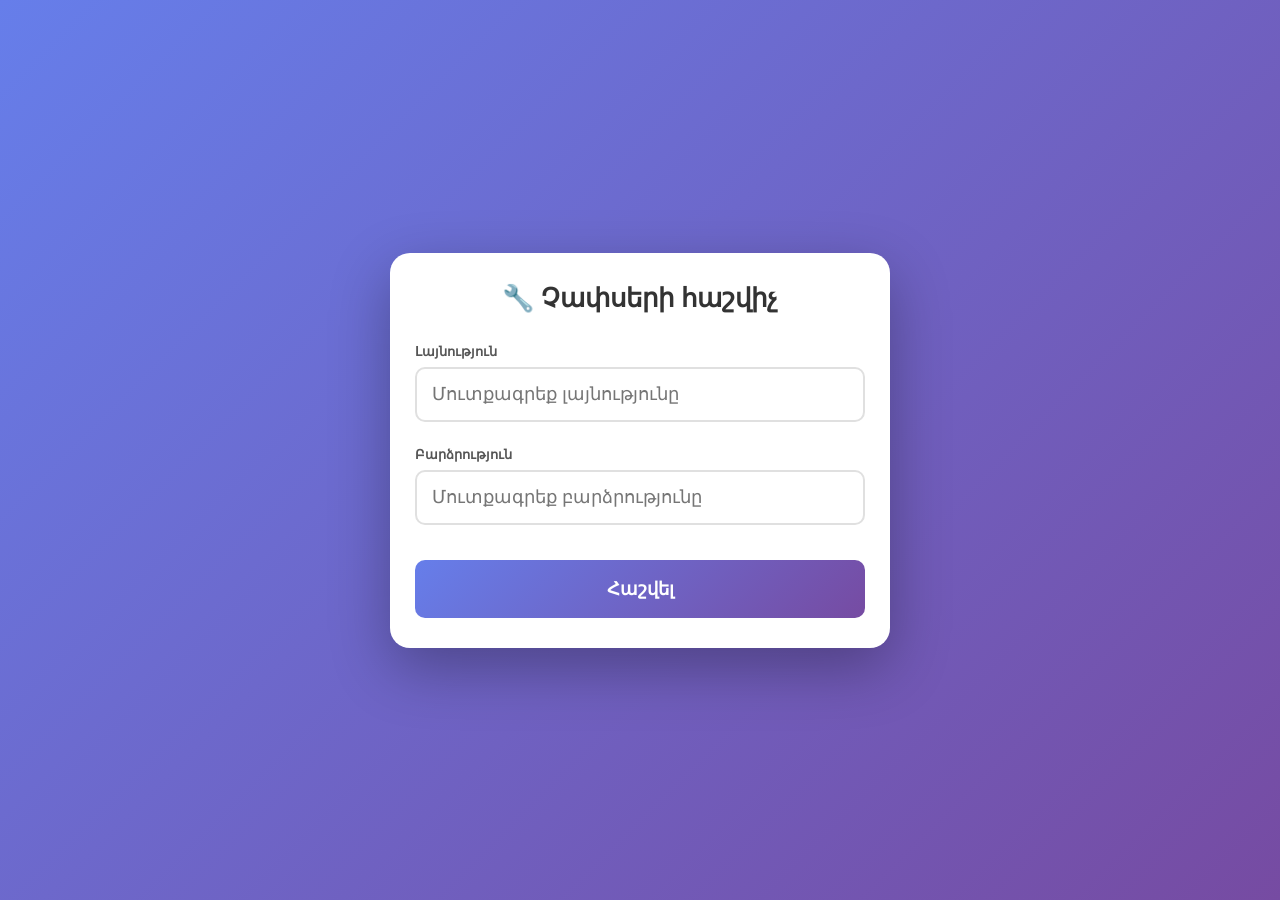
==== index.html @ 32da0ac8 "fisrt commit" ====
<!DOCTYPE html>
<html lang="hy">
<head>
    <meta charset="UTF-8">
    <meta name="viewport" content="width=device-width, initial-scale=1.0, maximum-scale=1.0, user-scalable=no">
    <title>Չափսերի հաշվիչ</title>
    <link rel="stylesheet" href="style.css">
</head>
<body>
    <div class="container">
        <h1>🔧 Չափսերի հաշվիչ</h1>
        
        <div class="input-group">
            <label for="width">Լայնություն</label>
            <input type="number" id="width" placeholder="Մուտքագրեք լայնությունը" step="0.1" inputmode="decimal">
            <span class="error" id="widthError">Խնդրում ենք մուտքագրել ճիշտ արժեք</span>
        </div>

        <div class="input-group">
            <label for="height">Բարձրություն</label>
            <input type="number" id="height" placeholder="Մուտքագրեք բարձրությունը" step="0.1" inputmode="decimal">
            <span class="error" id="heightError">Խնդրում ենք մուտքագրել ճիշտ արժեք</span>
        </div>

        <button onclick="calculate()">Հաշվել</button>

        <div class="results" id="results">
            <!-- Վիզուալ ներկայացում -->
            <div class="visual-container">
                <div class="outer-box" id="outerBox">
                    <div class="outer-label" id="outerLabel"></div>
                    <div class="inner-box1">
                            <div class="inner-label-width1" id="innerLabelWidth1"></div>
                            <div class="inner-label-height1" id="innerLabelHeight1"></div>
                            <div class="inner-box" id="innerBox">
                                <div class="inner-label-width" id="innerLabelWidth"></div>
                                <div class="inner-label-height" id="innerLabelHeight"></div>
                            </div>
                    </div>
                </div>
            </div>
        </div>
    </div>

    <script src="app.js"></script>
</body>
</html>
---- style.css ----
* {
    margin: 0;
    padding: 0;
    box-sizing: border-box;
    -webkit-tap-highlight-color: transparent;
}

body {
    font-family: 'Segoe UI', Tahoma, Geneva, Verdana, sans-serif;
    background: linear-gradient(135deg, #667eea 0%, #764ba2 100%);
    min-height: 100vh;
    display: flex;
    justify-content: center;
    align-items: center;
    padding: 20px;
}

.container {
    background: white;
    padding: 30px 25px;
    border-radius: 20px;
    box-shadow: 0 20px 60px rgba(0, 0, 0, 0.3);
    max-width: 500px;
    width: 100%;
}

h1 {
    color: #333;
    margin-bottom: 30px;
    text-align: center;
    font-size: 26px;
}

.input-group {
    margin-bottom: 25px;
}

label {
    display: block;
    margin-bottom: 8px;
    color: #555;
    font-weight: 600;
    font-size: 13px;
}

input {
    width: 100%;
    padding: 15px;
    border: 2px solid #e0e0e0;
    border-radius: 10px;
    font-size: 18px;
    transition: all 0.3s ease;
}

input:focus {
    outline: none;
    border-color: #667eea;
    box-shadow: 0 0 0 3px rgba(102, 126, 234, 0.1);
}

button {
    width: 100%;
    padding: 18px;
    background: linear-gradient(135deg, #667eea 0%, #764ba2 100%);
    color: white;
    border: none;
    border-radius: 10px;
    font-size: 18px;
    font-weight: 600;
    cursor: pointer;
    transition: transform 0.2s ease, box-shadow 0.2s ease;
    margin-top: 10px;
    touch-action: manipulation;
}

button:active {
    transform: scale(0.98);
}

.results {
    margin-top: 30px;
    display: none;
}

.results.show {
    display: block;
    animation: slideIn 0.4s ease;
}

@keyframes slideIn {
    from {
        opacity: 0;
        transform: translateY(20px);
    }
    to {
        opacity: 1;
        transform: translateY(0);
    }
}

.result-item {
    padding: 15px;
    background: #f8f9fa;
    border-radius: 10px;
    margin-bottom: 12px;
    display: flex;
    justify-content: space-between;
    align-items: center;
    box-shadow: 0 2px 8px rgba(0, 0, 0, 0.05);
}

.result-item:last-child {
    margin-bottom: 0;
}

.result-label {
    color: #666;
    font-weight: 600;
    font-size: 14px;
}

.result-value {
    color: #667eea;
    font-size: 22px;
    font-weight: 700;
}

/* Վիզուալ դիվերի ոճեր */
.visual-container {
    margin-top: 30px;
    padding: 20px;
    background: #f8f9fa;
    border-radius: 15px;
    display: flex;
    justify-content: center;
    align-items: center;
}

.outer-box {
    position: relative;
    border-radius: 10px;
    display: flex;
    justify-content: center;
    align-items: center;
    box-shadow: 0 4px 15px rgba(102, 126, 234, 0.3);
    padding: 7px 5px 24px 5px ;
    transition: all 0.4s ease;
    border: 10px solid;
    border-bottom-color: red;
    width: 350px;
    height: 500px;
}

.outer-label {
    position: absolute;
    left: 50%;
    bottom: -17px;
    transform: translateX(-50%);
    background: white;
    padding: 5px 15px;
    border-radius: 20px;
    font-weight: 700;
    font-size: 14px;
    color: red;
    box-shadow: 0 2px 8px rgba(0, 0, 0, 0.1);
    white-space: nowrap;
}
.inner-box1 {
    position: relative;
    border-radius: 8px;
    display: flex;
    justify-content: center;
    align-items: center;
    box-shadow: inset 0 2px 10px rgba(0, 0, 0, 0.1);
    transition: all 0.4s ease;
    border: 5px solid;
    border-bottom-color: red;
    border-right-color: red;
    height: 457px;
    width: 350px;
}

.inner-box {
        position: relative;
        border-radius: 8px;
        display: flex;
        justify-content: center;
        align-items: center;
        box-shadow: inset 0 2px 10px rgba(0, 0, 0, 0.1);
        transition: all 0.4s ease;
        border: 10px solid;
        border-bottom-color: red;
        border-right-color: red;
        height: 400px;
        width: 280px;
}
.inner-label-width1 {
    position: absolute;
    bottom: -16px;
    left: 50%;
    transform: translateX(-50%);
    background: #fff;
    color: red;
    padding: 4px 12px;
    border-radius: 15px;
    font-weight: 700;
    font-size: 13px;
    box-shadow: 0 2px 8px rgba(102, 126, 234, 0.3);
    white-space: nowrap;
}

.inner-label-height1 {
    position: absolute;
    right: -30px;
    top: 50%;
    transform: translateY(-50%) rotate(-90deg);
    background: #FFF;
    color: RED;
    padding: 4px 12px;
    border-radius: 15px;
    font-weight: 700;
    font-size: 13px;
    box-shadow: 0 2px 8px rgba(118, 75, 162, 0.3);
    white-space: nowrap;
    transform-origin: center;
}

.inner-label-width {
    position: absolute;
    bottom: -16px;
    left: 50%;
    transform: translateX(-50%);
    background: #fff;
    color: red;
    padding: 4px 12px;
    border-radius: 15px;
    font-weight: 700;
    font-size: 13px;
    box-shadow: 0 2px 8px rgba(102, 126, 234, 0.3);
    white-space: nowrap;
}

.inner-label-height {
    position: absolute;
    right: -31px;
    top: 50%;
    transform: translateY(-50%) rotate(-90deg);
    background: #FFF;
    color: RED;
    padding: 4px 12px;
    border-radius: 15px;
    font-weight: 700;
    font-size: 13px;
    box-shadow: 0 2px 8px rgba(118, 75, 162, 0.3);
    white-space: nowrap;
    transform-origin: center;
}

.door-icon {
    font-size: 48px;
    color: #667eea;
    opacity: 0.3;
}

.error {
    color: #e74c3c;
    font-size: 13px;
    margin-top: 5px;
    display: none;
}

.error.show {
    display: block;
}

/* Բարելավված սենսորային ներածում */
input[type="number"] {
    -moz-appearance: textfield;
}

input[type="number"]::-webkit-inner-spin-button,
input[type="number"]::-webkit-outer-spin-button {
    -webkit-appearance: none;
    margin: 0;
}
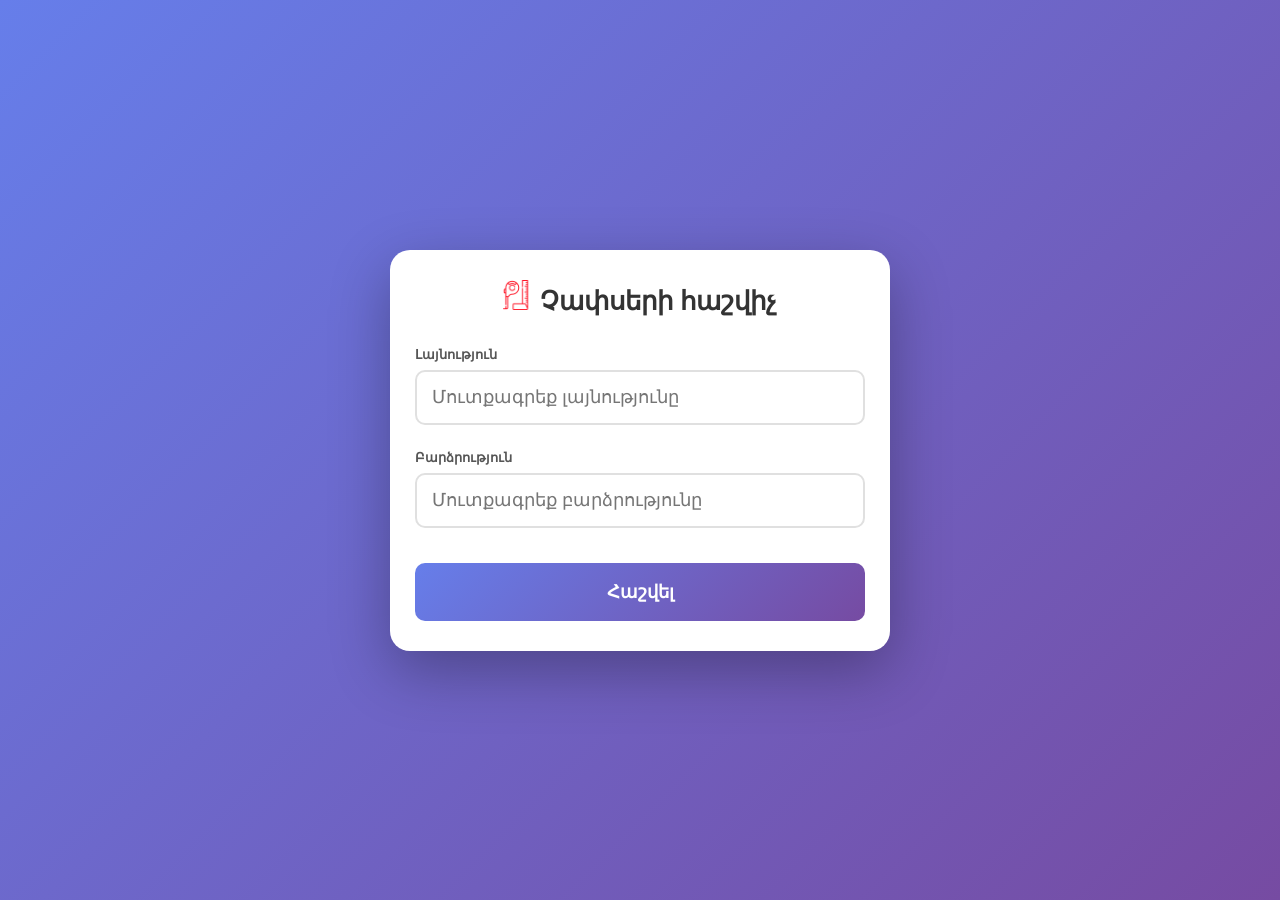
==== commit bd1e5c46: "added ruler image" ====
--- a/index.html
+++ b/index.html
@@ -4,11 +4,18 @@
     <meta charset="UTF-8">
     <meta name="viewport" content="width=device-width, initial-scale=1.0, maximum-scale=1.0, user-scalable=no">
     <title>Չափսերի հաշվիչ</title>
+    <link rel="manifest" href="manifest.json">
+    <meta name="theme-color" content="#185FA5">
+    <script>
+    if ('serviceWorker' in navigator) {
+        navigator.serviceWorker.register('./service-worker.js');
+    }
+    </script>
     <link rel="stylesheet" href="style.css">
 </head>
 <body>
     <div class="container">
-        <h1>🔧 Չափսերի հաշվիչ</h1>
+        <h1><img src="images/rulers.png" alt="ruler" style="width:30px"> Չափսերի հաշվիչ</h1>
         
         <div class="input-group">
             <label for="width">Լայնություն</label>
@@ -41,7 +48,6 @@
             </div>
         </div>
     </div>
-
     <script src="app.js"></script>
 </body>
 </html>
--- a/style.css
+++ b/style.css
@@ -181,18 +181,18 @@
 }
 
 .inner-box {
-        position: relative;
-        border-radius: 8px;
-        display: flex;
-        justify-content: center;
-        align-items: center;
-        box-shadow: inset 0 2px 10px rgba(0, 0, 0, 0.1);
-        transition: all 0.4s ease;
-        border: 10px solid;
-        border-bottom-color: red;
-        border-right-color: red;
-        height: 400px;
-        width: 280px;
+    position: relative;
+    border-radius: 8px;
+    display: flex;
+    justify-content: center;
+    align-items: center;
+    box-shadow: inset 0 2px 10px rgba(0, 0, 0, 0.1);
+    transition: all 0.4s ease;
+    border: 10px solid;
+    border-bottom-color: red;
+    border-right-color: red;
+    height: 400px;
+    width: 280px;
 }
 .inner-label-width1 {
     position: absolute;
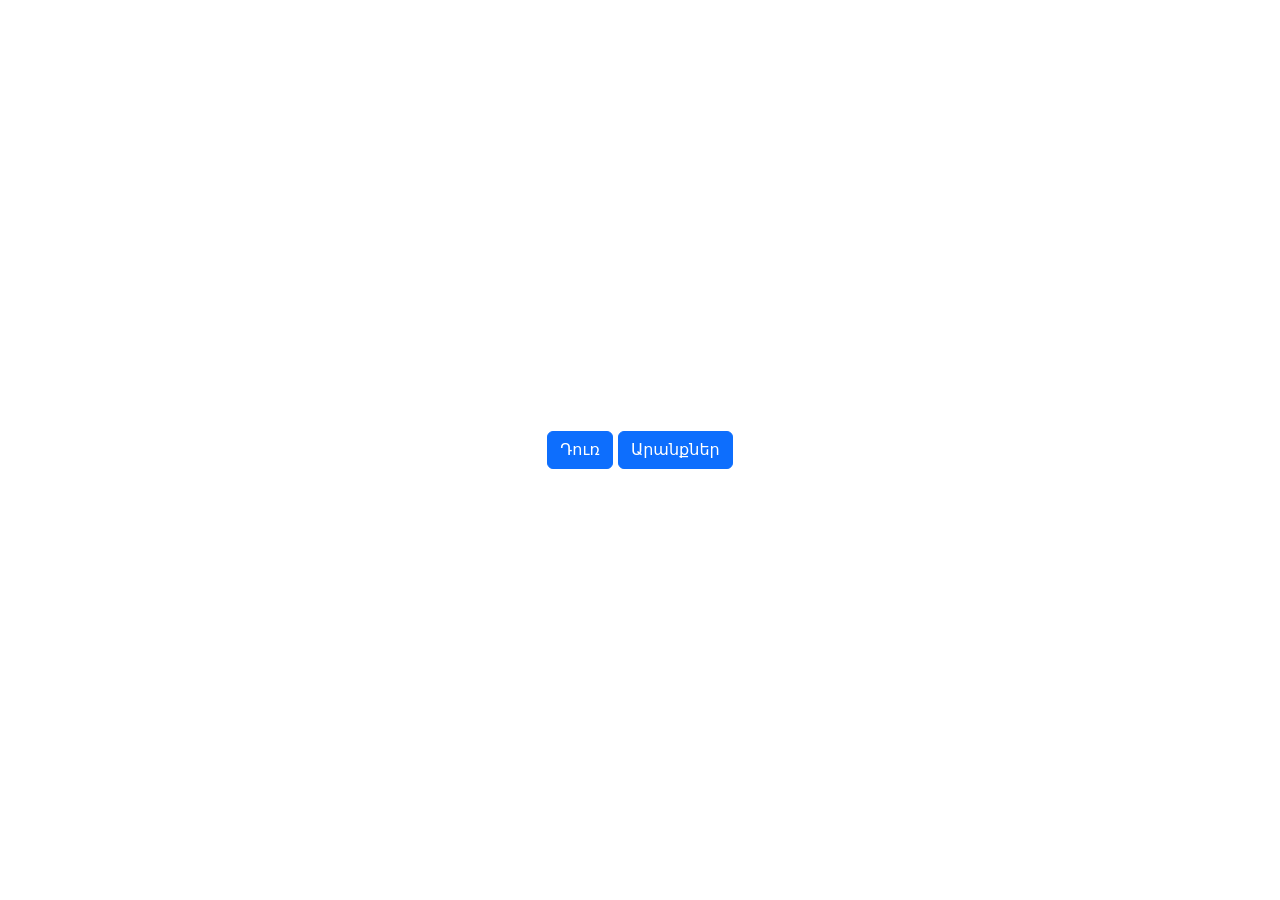
==== commit 9494e438: "changet service-worker.js file name tpo sw.js" ====
--- a/index.html
+++ b/index.html
@@ -1,53 +1,27 @@
-<!DOCTYPE html>
-<html lang="hy">
-<head>
-    <meta charset="UTF-8">
-    <meta name="viewport" content="width=device-width, initial-scale=1.0, maximum-scale=1.0, user-scalable=no">
-    <title>Չափսերի հաշվիչ</title>
-    <link rel="manifest" href="manifest.json">
+<!doctype html>
+<html lang="en">
+  <head>
+    <meta charset="utf-8">
+    <meta name="viewport" content="width=device-width, initial-scale=1">
+    <title>Bootstrap demo</title>
+    <link href="https://cdn.jsdelivr.net/npm/bootstrap@5.3.8/dist/css/bootstrap.min.css" rel="stylesheet" integrity="sha384-sRIl4kxILFvY47J16cr9ZwB07vP4J8+LH7qKQnuqkuIAvNWLzeN8tE5YBujZqJLB" crossorigin="anonymous">
     <meta name="theme-color" content="#185FA5">
+    <link rel="manifest" href="/manifest.json">
+</head>
+  <body>
+    <div class="d-flex justify-content-center align-items-center" style="height: 100vh;">
+        <div>
+            <a href="door-calc.html" class="btn btn-primary">Դուռ</a>
+            <a href="distance-calc.html" class="btn btn-primary">Արանքներ</a>
+        </div>
+    </div>
+    <script src="https://cdn.jsdelivr.net/npm/bootstrap@5.3.8/dist/js/bootstrap.bundle.min.js" integrity="sha384-FKyoEForCGlyvwx9Hj09JcYn3nv7wiPVlz7YYwJrWVcXK/BmnVDxM+D2scQbITxI" crossorigin="anonymous"></script>
     <script>
     if ('serviceWorker' in navigator) {
-        navigator.serviceWorker.register('./service-worker.js');
+      navigator.serviceWorker.register('/sw.js')
+        .then(() => console.log('Service Worker-ը գրանցվեց:'))
+        .catch((err) => console.log('Սխալ:', err));
     }
-    </script>
-    <link rel="stylesheet" href="style.css">
-</head>
-<body>
-    <div class="container">
-        <h1><img src="images/rulers.png" alt="ruler" style="width:30px"> Չափսերի հաշվիչ</h1>
-        
-        <div class="input-group">
-            <label for="width">Լայնություն</label>
-            <input type="number" id="width" placeholder="Մուտքագրեք լայնությունը" step="0.1" inputmode="decimal">
-            <span class="error" id="widthError">Խնդրում ենք մուտքագրել ճիշտ արժեք</span>
-        </div>
-
-        <div class="input-group">
-            <label for="height">Բարձրություն</label>
-            <input type="number" id="height" placeholder="Մուտքագրեք բարձրությունը" step="0.1" inputmode="decimal">
-            <span class="error" id="heightError">Խնդրում ենք մուտքագրել ճիշտ արժեք</span>
-        </div>
-
-        <button onclick="calculate()">Հաշվել</button>
-
-        <div class="results" id="results">
-            <!-- Վիզուալ ներկայացում -->
-            <div class="visual-container">
-                <div class="outer-box" id="outerBox">
-                    <div class="outer-label" id="outerLabel"></div>
-                    <div class="inner-box1">
-                            <div class="inner-label-width1" id="innerLabelWidth1"></div>
-                            <div class="inner-label-height1" id="innerLabelHeight1"></div>
-                            <div class="inner-box" id="innerBox">
-                                <div class="inner-label-width" id="innerLabelWidth"></div>
-                                <div class="inner-label-height" id="innerLabelHeight"></div>
-                            </div>
-                    </div>
-                </div>
-            </div>
-        </div>
-    </div>
-    <script src="app.js"></script>
-</body>
-</html>
+</script>
+  </body>
+</html>
